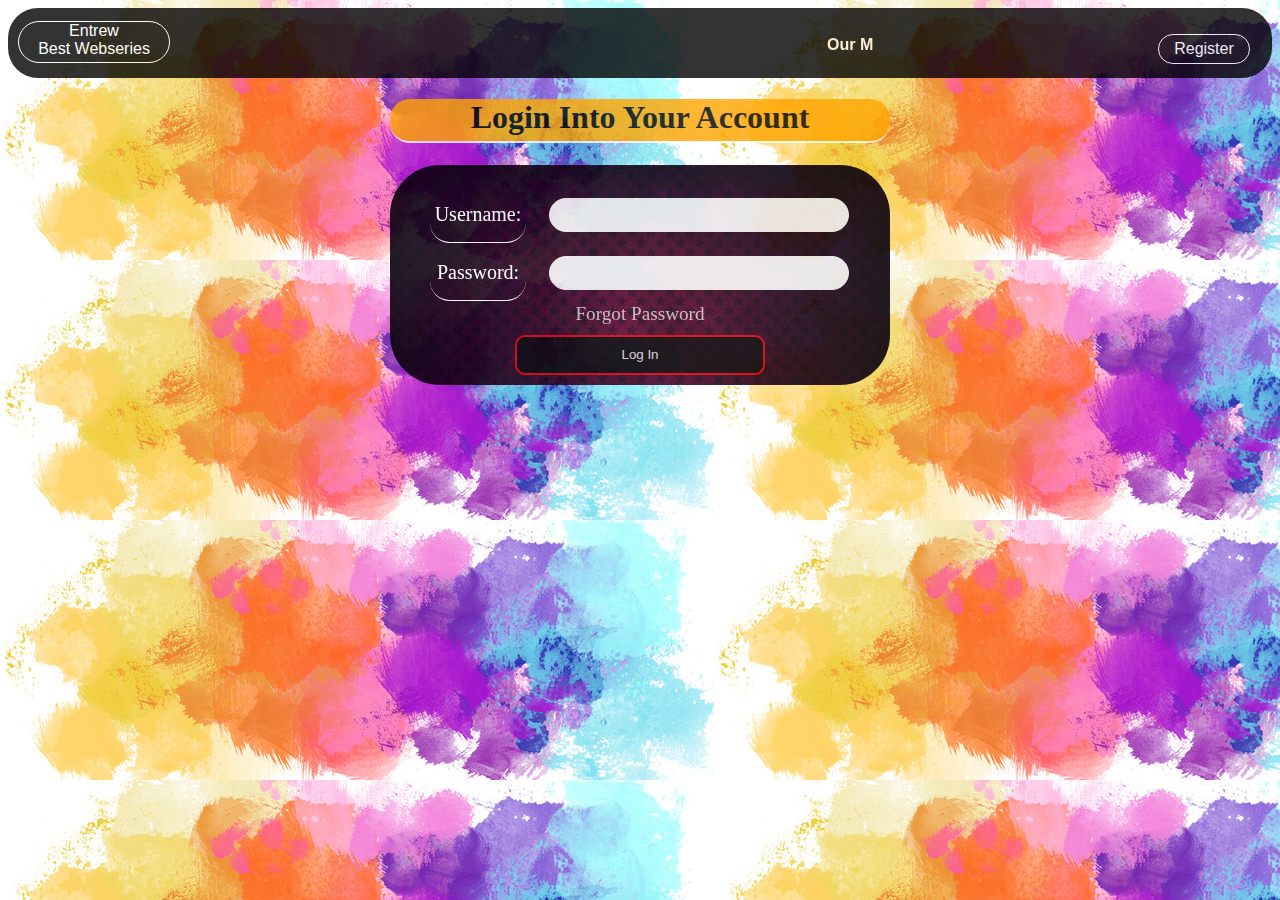
==== login.html @ 7ef23103 "Initiation_git" ====
<html>
<title>
    Login Form
</title>

<head>
    <link rel=stylesheet type=text/css href=./css/login.css>
</head>

<script type=text/javascript>
        function errcheck()
        {
            var reg = location.search.split("?")[1];
            var val = reg.split("=")[1];
            if (val == 'alreadyreg')
            {
                document.write("You are already registered user");
            }

            if (val == 'newreg')
            {
                document.write("Welcome, You can login now");
            }

            if (val == 'logout')
            {
                document.write("Hope you had a good time :-)");
            }

            if (val == 'loginfail')
            {
                document.write("Username or password is incorrect");
            }

            if (val == 'firstlogin')
            {
                alert("First Login");
            }

            if (val == 'permit')
            {
                alert("You don't have required permissions");
            }
        }
    </script>

<body>
    <div class="nav">
        <div class="nav1">
            <center>
                <a href="index.html">
                    Entrew<br>Best Webseries
                </a>
            </center>
        </div>
        <div class="navmid">
            <Marquee><b>Our Motto:-</b>&nbsp; Viewer Satisfaction + Entertainment x 3</Marquee>
        </div>
        <div class="nav3">
            <center>
                <a href="register.html">Register</a>
            </center>
        </div>
    </div>
    <center id=errinfo>
        <script type=text/javascript>
                errcheck();
            </script>
    </center>
    <center>
        <h1 class="header">Login Into Your Account</h1>
        <div class="form">
    <form name=login action=login.php method=post>
        <table align=center>
            <tr>
                <td class="label"> Username: </td>
                <td> <input class="uname" name=uname type=text value="" required> <br> </td>
            </tr>
            <tr>
                <td class="label"> Password: </td>
                <td> <input class="passwd" name=passwd type=password value="" required> <br> </td>
            </tr>
        </table>
    <div class="fgp" align = center>
        <a href=forgot_passwd.html> Forgot Password </a>
    </div>
    <div align = center>
        <input class="login_btn" name=login type=submit value="Log In"> <br>
    </div>
</form>
</div>
</center>
    <br>
</body>

</html>
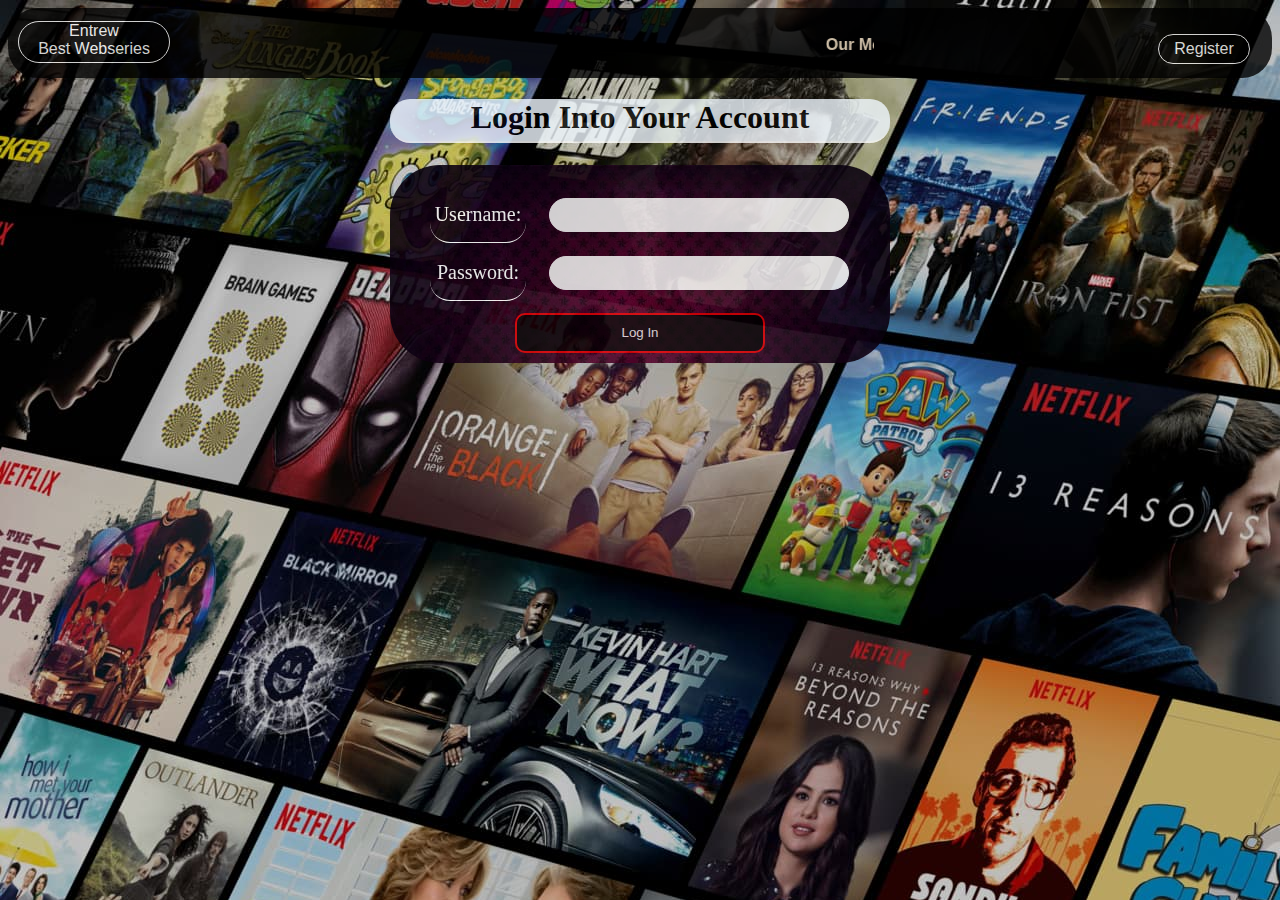
==== commit 4353e4b6: "updated" ====
--- a/login.html
+++ b/login.html
@@ -1,47 +1,13 @@
 <html>
-<title>
-    Login Form
-</title>
-
 <head>
+    <title>
+        Entrew login
+    </title>
     <link rel=stylesheet type=text/css href=./css/login.css>
 </head>
 
-<script type=text/javascript>
-        function errcheck()
-        {
-            var reg = location.search.split("?")[1];
-            var val = reg.split("=")[1];
-            if (val == 'alreadyreg')
-            {
-                document.write("You are already registered user");
-            }
-
-            if (val == 'newreg')
-            {
-                document.write("Welcome, You can login now");
-            }
-
-            if (val == 'logout')
-            {
-                document.write("Hope you had a good time :-)");
-            }
-
-            if (val == 'loginfail')
-            {
-                document.write("Username or password is incorrect");
-            }
-
-            if (val == 'firstlogin')
-            {
-                alert("First Login");
-            }
-
-            if (val == 'permit')
-            {
-                alert("You don't have required permissions");
-            }
-        }
+<script type=text/javascript src="script.js">
+        
     </script>
 
 <body>
@@ -58,15 +24,10 @@
         </div>
         <div class="nav3">
             <center>
-                <a href="register.html">Register</a>
+                <a href="register.html?user=user">Register</a>
             </center>
         </div>
     </div>
-    <center id=errinfo>
-        <script type=text/javascript>
-                errcheck();
-            </script>
-    </center>
     <center>
         <h1 class="header">Login Into Your Account</h1>
         <div class="form">
@@ -81,9 +42,6 @@
                 <td> <input class="passwd" name=passwd type=password value="" required> <br> </td>
             </tr>
         </table>
-    <div class="fgp" align = center>
-        <a href=forgot_passwd.html> Forgot Password </a>
-    </div>
     <div align = center>
         <input class="login_btn" name=login type=submit value="Log In"> <br>
     </div>
